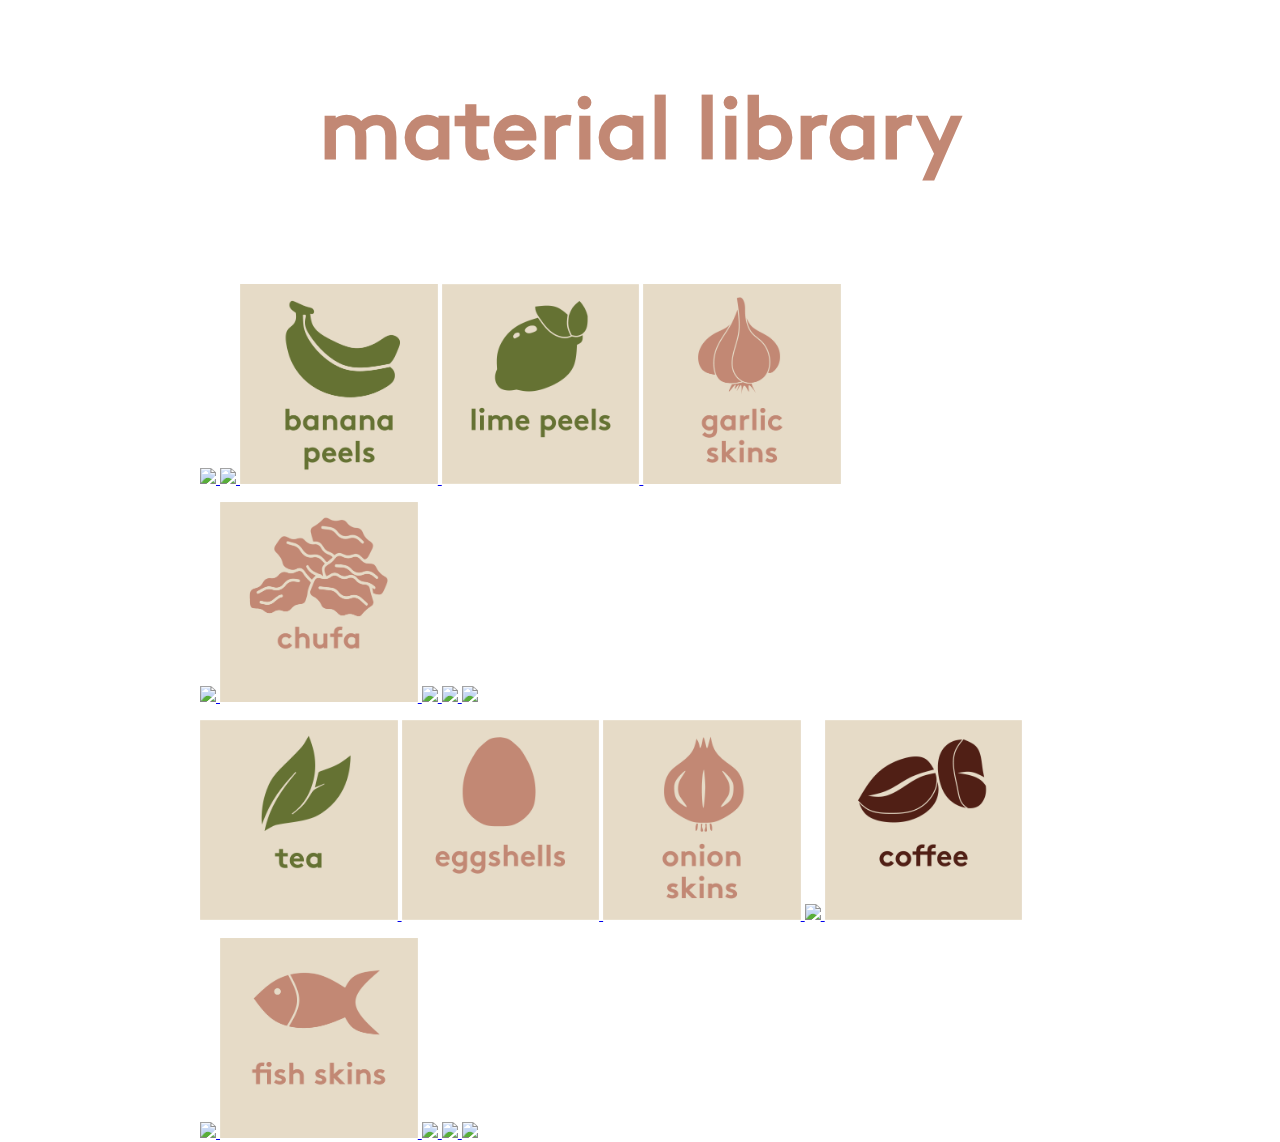
==== index.html @ cbb1898b "200" ====
<!DOCTYPE html>
<html>
  <head>
    <meta charset="utf-8">
         <title>WASTE COLLECTORS-MATERIAL-LIBRARY- MDEF</title>

         <link rel="stylesheet" href="ml.css"/>
  </head>
  
<body>

  <DIV class="TITLE">
 <br/>
    <CENTER>
      <H2>material library</H2>
     </CENTER>
      
     <br/>
     <br/>

     <div class="CONTENT1">
         
      <a href="avocadopits.html">
        <img height=100% src="IMG/avocadopits.png"> 
      </a> 

      <a href="avocadopeels.html">
        <img height=100% src="IMG/avocadopeels.png"> 
      </a> 

      <a href="bananapeels.html">
        <img height=100% src="IMG/bananapeels.png"> 
      </a> 

      <a href="limepeels.html">
        <img height=100% src="IMG/limepeels.png"> 
      </a> 

      <a href="garlicskin.html">
        <img height=100% src="IMG/garlicskins.png"> 
      </a> 
    

     </DIV>
     <br/>
    
     <div class="CONTENT2">

      <a href="olivepits.html">
        <img height=100% src="IMG/olivepits.png"> 
      </a> 

      <a href="chufa.html">
        <img height=100% src="IMG/chufa.png"> 
      </a> 

      <a href="squashseeds.html">
        <img height=100% src="IMG/squashseeds.png"> 
      </a> 

      <a href="orangepeels.html">
        <img height=100% src="IMG/orangepeels.png"> 
      </a> 

      <a href="lemonpeels.html">
        <img height=100% src="IMG/lemonpeels.png"> 
      </a> 

     </DIV>
     <br/>
     <div class="CONTENT3">

      <a href="te.html">
        <img height=100% src="IMG/tea.png"> 
      </a> 

      <a href="EGGSHELLS.html">
        <img height=100% src="IMG/eggshells.png"> 
      </a> 

      <a href="onionskin.html">
        <img height=100% src="IMG/onionskins.png"> 
      </a> 

      <a href="squashpeels.html">
        <img height=100% src="IMG/squashpeels.png"> 
      </a> 

      <a href="coffee.html">
        <img height=100% src="IMG/coffee.png"> 
      </a> 
     
     </DIV>
     <br/>
     <div class="CONTENT4">

      <a href="spentgrain.html">
        <img height=100% src="IMG/spentgrain.png"> 
      </a> 

      <a href="fishskin.html">
        <img height=100% src="IMG/fishskins.png"> 
      </a> 

      <a href="sunflowerseeds.html">
        <img height=100% src="IMG/sunflowerseeds.png"> 
      </a> 

      <a href="mandarinpeels.html">
        <img height=100% src="IMG/mandarinpeels.png"> 
      </a> 

      <a href="hair.html">
        <img height=100% src="IMG/humanhair.png"> 
      </a> 
     </DIV>

     


  </body>
</html>
---- ml.css ----
body
{
    height: 100vh;
    margin: 0px;
    padding: 0px;
    background-color:white;   
    background-repeat: no-repeat;
    background-size: cover;
    background-position: center;
}

@font-face { 
  font-family: Brown-font; 
  src: url("fonts/Brown-Regular.ttf");
}

.TITLE
{
 width: 100%;
 height: 30%;

}

.CONTENT1, .CONTENT3, .CONTENT2, .CONTENT4, .CONTENT5, .CONTENT6
{
  height: 200px;
  margin-left: 200px ;
  margin-right: 200px ;
  background-color: transparent;
 }




  
    p{
        font-size: 20px;
        font-family: Brown-font, sans-serif;
        margin-top: 0px;
        width: 200px;
    }

    h1 {
      font-size: 32px;
      font-family: Brown-font, sans-serif;
      color: black;
    }

    h2 {
      font-size: 88px;
      font-family: Brown-font, sans-serif;
      color: rgb(194, 136, 116);
    }
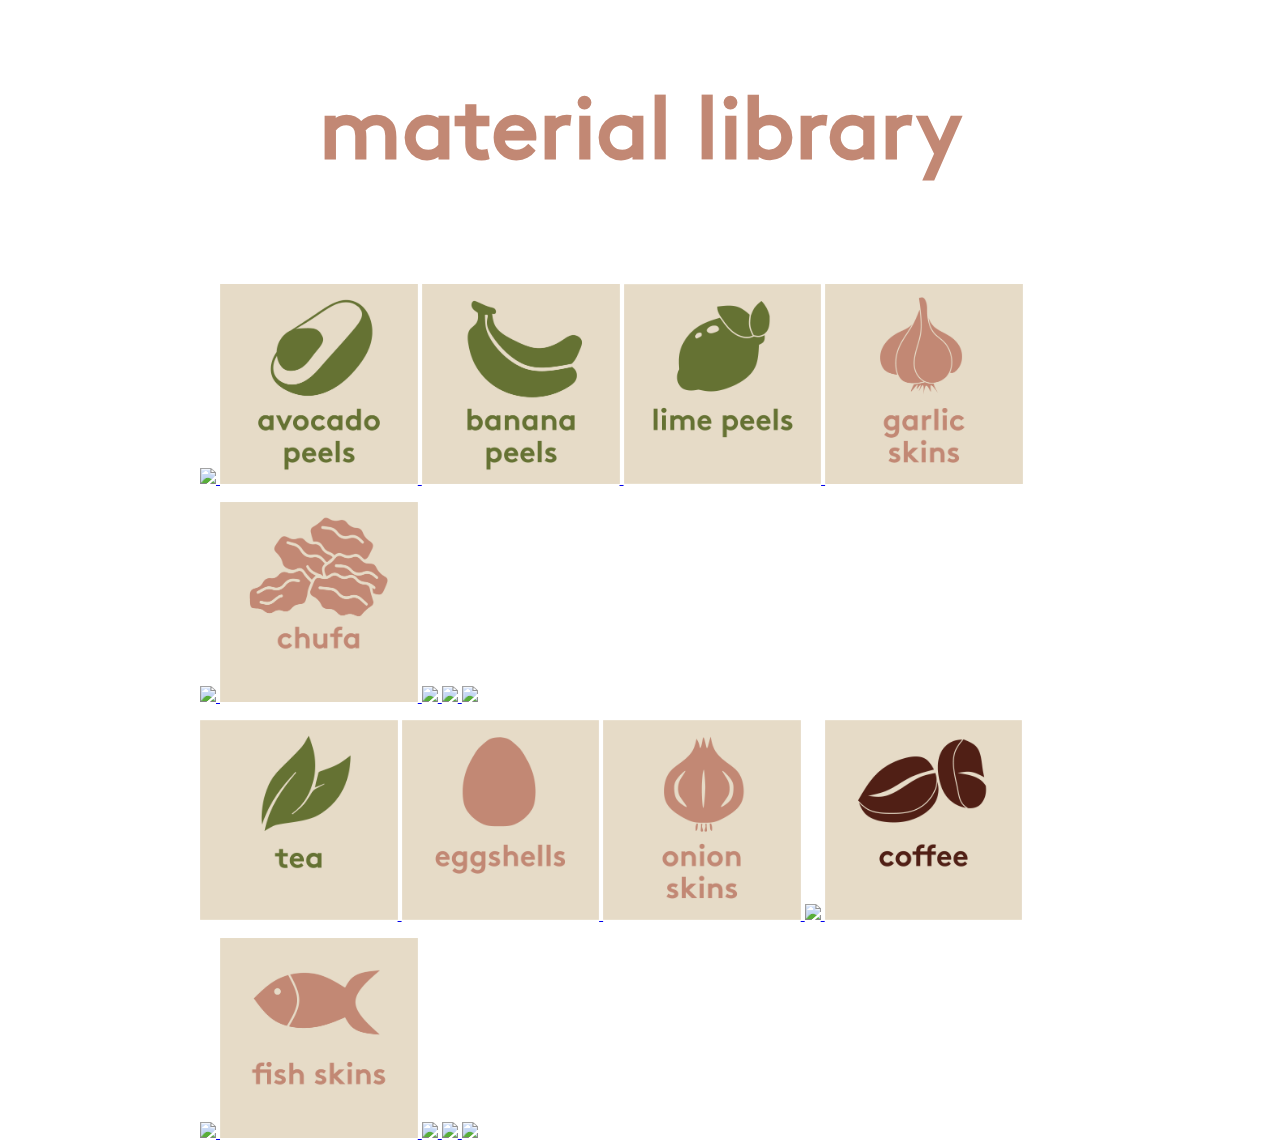
==== commit 197602c7: "301" ====
--- a/index.html
+++ b/index.html
@@ -112,8 +112,9 @@
 
       <a href="hair.html">
         <img height=100% src="IMG/humanhair.png"> 
-      </a> 
+      </a>  
      </DIV>
+     
 
      
 
